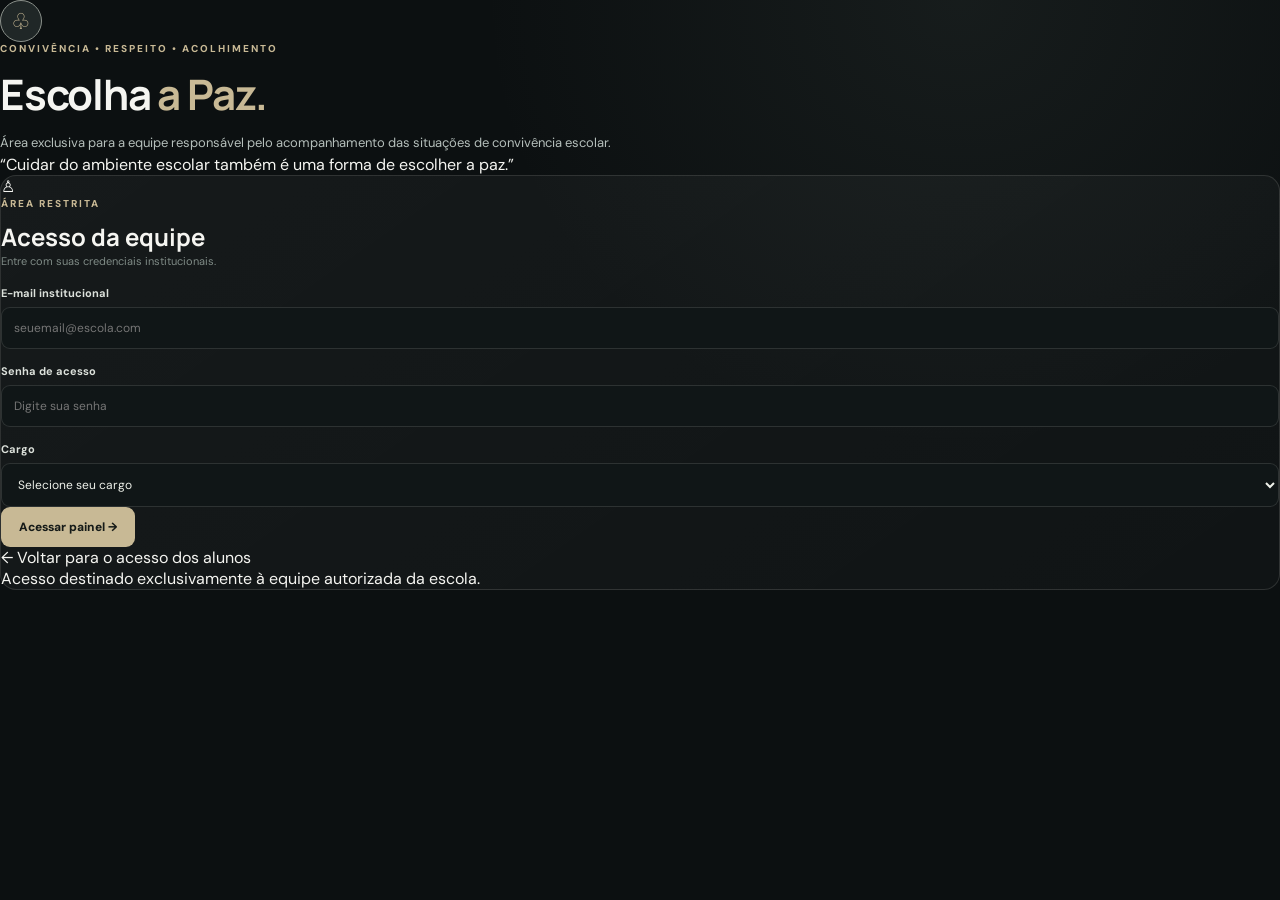
==== acesso-responsavel.html @ 420b11f8 "Add acesso-responsavel.html for team access page" ====
<!DOCTYPE html>
<html lang="pt-BR">
<head>
    <meta charset="UTF-8">
    <meta name="viewport" content="width=device-width, initial-scale=1.0">
    <title>Escolha a Paz | Acesso da Equipe</title>

    <link rel="stylesheet" href="tema.css">
    <link rel="stylesheet" href="senha-responsavel.css">
</head>

<body class="login-page">

<main class="login-shell">

    <section class="login-brand">
        <div class="brand-mark large">♧</div>

        <p class="eyebrow">CONVIVÊNCIA • RESPEITO • ACOLHIMENTO</p>

        <h1>Escolha <span>a Paz.</span></h1>

        <p class="subtitle">
            Área exclusiva para a equipe responsável pelo acompanhamento
            das situações de convivência escolar.
        </p>

        <div class="decor-line"></div>

        <p class="login-quote">
            “Cuidar do ambiente escolar também é uma forma de escolher a paz.”
        </p>
    </section>

    <section class="login-card panel">

        <div class="user-symbol">♙</div>

        <p class="eyebrow">ÁREA RESTRITA</p>

        <h2>Acesso da equipe</h2>

        <p class="muted">
            Entre com suas credenciais institucionais.
        </p>

        <form id="responsavelForm">

            <label class="field" for="email">
                E-mail institucional
            </label>

            <input
                id="email"
                type="email"
                placeholder="seuemail@escola.com"
                required
            >

            <label class="field" for="password">
                Senha de acesso
            </label>

            <input
                id="password"
                type="password"
                placeholder="Digite sua senha"
                required
            >

            <label class="field" for="cargo">
                Cargo
            </label>

            <select id="cargo" required>
                <option value="">Selecione seu cargo</option>
                <option value="secretaria">Secretaria do colégio</option>
                <option value="diretora">Diretora</option>
            </select>

            <p id="loginErro" class="login-error"></p>

            <button class="primary login-button" type="submit">
                Acessar painel <span>→</span>
            </button>

        </form>

        <a href="senha1.html" class="back-link">
            ← Voltar para o acesso dos alunos
        </a>

        <p class="login-foot">
            Acesso destinado exclusivamente à equipe autorizada da escola.
        </p>

    </section>

</main>

<script src="senha-responsavel.js"></script>

</body>
</html>
---- tema.css ----
@import url('https://fonts.googleapis.com/css2?family=DM+Sans:wght@400;500;600;700;800&family=Manrope:wght@400;500;600;700;800&display=swap');

:root {
    --bg: #0c1011;
    --panel: #151b1c;
    --panel2: #1b2324;
    --text: #f5f5f1;
    --muted: #b5bfbb;
    --soft: #7f8b86;
    --line: rgba(235,239,232,.13);
    --gold: #c8b995;
    --gold2: #e1d4b6;
    --green: #8fbea2;
    --blue: #9ebbd4;
    --amber: #d9b779;
}

* {
    box-sizing: border-box;
    margin: 0;
    padding: 0;
}

body {
    min-height: 100vh;
    background: radial-gradient(ellipse at 75% 0%,rgba(100,116,108,.12),transparent 35%),var(--bg);
    color: var(--text);
    font-family: 'DM Sans',sans-serif;
}

button, input, select, textarea {
    font: inherit;
}

button, a {
    cursor: pointer;
}

a {
    color: inherit;
    text-decoration: none;
}

.topbar {
    height: 72px;
    border-bottom: 1px solid var(--line);
    display: flex;
    align-items: center;
    justify-content: space-between;
    padding: 0 5%;
    background: rgba(12,16,17,.88);
    position: sticky;
    top: 0;
    z-index: 10;
    backdrop-filter: blur(14px);
}

.brand {
    display: flex;
    align-items: center;
    gap: 11px;
    font-family: Manrope,sans-serif;
    font-size: 21px;
    font-weight: 800;
}

.brand-mark {
    width: 42px;
    height: 42px;
    border-radius: 50%;
    display: grid;
    place-items: center;
    border: 1px solid #8b918b;
    color: var(--gold);
    background: #202727;
    font-size: 22px;
}

.navlinks {
    display: flex;
    align-items: center;
    gap: 25px;
    color: #d9ded8;
    font-size: 13px;
}

.navlinks a:hover {
    color: var(--gold);
}

.container {
    width: min(1120px,92%);
    margin: 0 auto;
    padding: 38px 0 60px;
}

.eyebrow {
    font-size: 10px;
    letter-spacing: 2px;
    color: var(--gold);
    font-weight: 800;
    margin-bottom: 10px;
}

h1, h2, h3 {
    font-family: Manrope,sans-serif;
}

h1 {
    font-size: clamp(27px,4vw,42px);
    letter-spacing: -1.2px;
}

h1 span {
    color: var(--gold);
}

.subtitle {
    color: var(--muted);
    font-size: 13px;
    line-height: 1.7;
    margin-top: 9px;
}

.panel, .card {
    background: linear-gradient(145deg,rgba(255,255,255,.045),rgba(255,255,255,.018));
    border: 1px solid var(--line);
    border-radius: 16px;
}

.primary {
    border: 0;
    border-radius: 9px;
    background: var(--gold);
    color: #151a18;
    font-size: 12px;
    font-weight: 800;
    padding: 12px 18px;
    transition: .2s;
}

.primary:hover {
    background: var(--gold2);
    transform: translateY(-2px);
}

.secondary {
    border: 1px solid var(--line);
    border-radius: 9px;
    background: transparent;
    color: var(--text);
    font-size: 12px;
    padding: 11px 16px;
}

.secondary:hover {
    border-color: var(--gold);
    color: var(--gold);
}

.grid {
    display: grid;
    gap: 16px;
}

.two {
    grid-template-columns: repeat(2,minmax(0,1fr));
}

.three {
    grid-template-columns: repeat(3,minmax(0,1fr));
}

.field {
    display: block;
    margin: 15px 0 7px;
    font-size: 11px;
    font-weight: 700;
    color: #dce1db;
}

input, select, textarea {
    width: 100%;
    border: 1px solid var(--line);
    border-radius: 9px;
    background: #101617;
    color: #edf0e9;
    padding: 12px;
    outline: none;
    font-size: 12px;
}

input:focus, select:focus, textarea:focus {
    border-color: var(--gold);
}

textarea {
    min-height: 120px;
    resize: vertical;
    line-height: 1.6;
}

.actions {
    display: flex;
    gap: 10px;
    flex-wrap: wrap;
    margin-top: 20px;
}

.muted {
    color: var(--soft);
    font-size: 11px;
    line-height: 1.6;
}

.toast {
    position: fixed;
    bottom: 22px;
    right: 22px;
    padding: 13px 18px;
    border-radius: 9px;
    background: var(--gold2);
    color: #151a18;
    font-size: 11px;
    font-weight: 800;
    box-shadow: 0 8px 30px #0007;
    opacity: 0;
    transform: translateY(10px);
    pointer-events: none;
    transition: .25s;
    z-index: 80;
}

.toast.show {
    opacity: 1;
    transform: none;
}

footer {
    border-top: 1px solid var(--line);
    padding: 20px 5%;
    text-align: center;
    color: var(--soft);
    font-size: 10px;
}

@media(max-width:700px) {
    .topbar {
        height: 62px;
        padding: 0 4%;
    }

    .brand {
        font-size: 17px;
    }

    .brand-mark {
        width: 36px;
        height: 36px;
    }

    .navlinks {
        gap: 12px;
        font-size: 11px;
    }

    .container {
        padding: 27px 0 45px;
    }

    .two, .three {
        grid-template-columns: 1fr;
    }
}
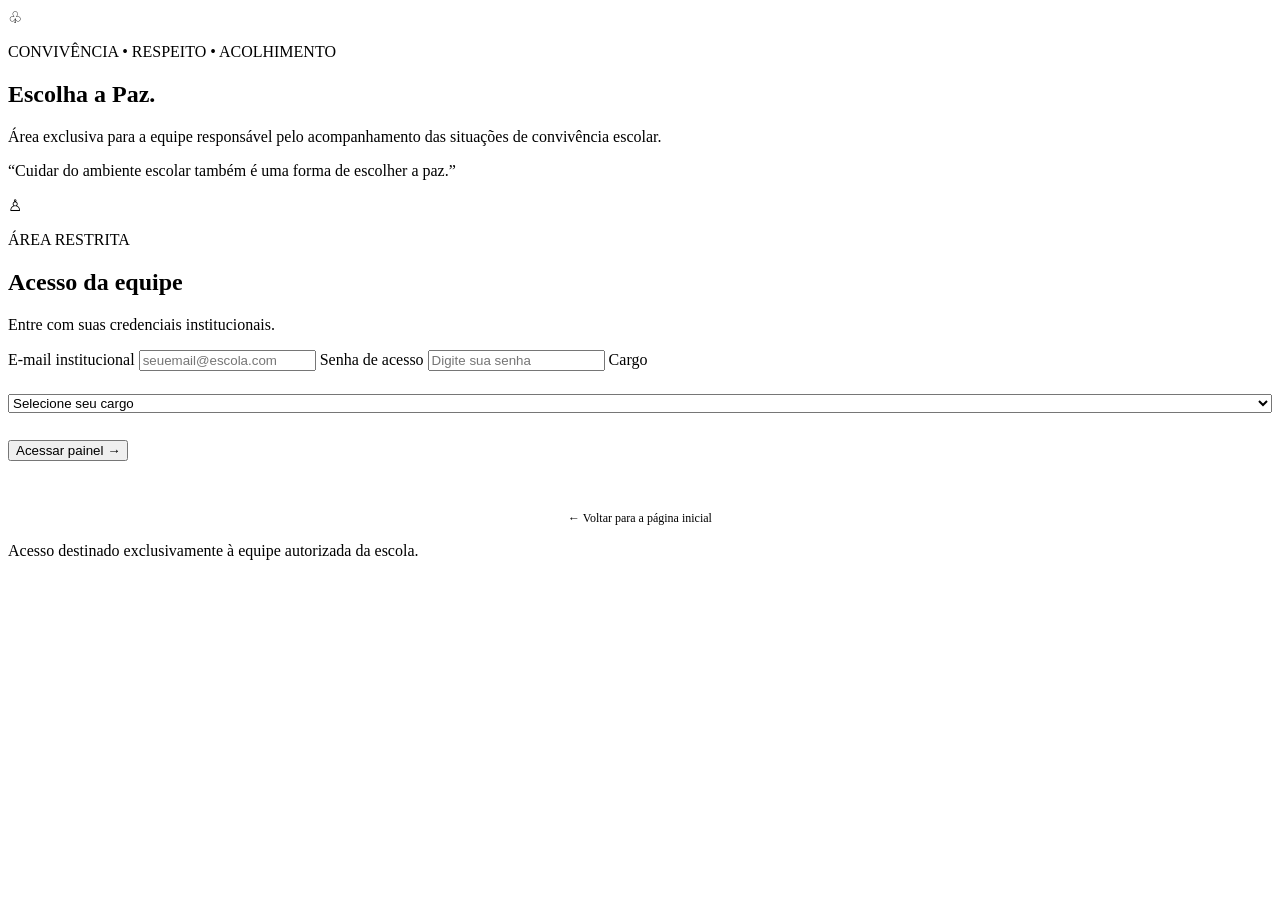
==== commit e325ad95: "Update acesso-responsavel.html" ====
--- a/acesso-responsavel.html
+++ b/acesso-responsavel.html
@@ -4,10 +4,17 @@
 <head>
     <meta charset="UTF-8">
     <meta name="viewport" content="width=device-width, initial-scale=1.0">
+
     <title>Escolha a Paz | Acesso da Equipe</title>
 
-    <link rel="stylesheet" href="tema.css">
+    <link rel="preconnect" href="https://fonts.googleapis.com">
+    <link rel="preconnect" href="https://fonts.gstatic.com" crossorigin>
+
+    <link href="https://fonts.googleapis.com/css2?family=DM+Sans:wght@400;500;600;700;800&family=Manrope:wght@400;500;600;700;800&display=swap" rel="stylesheet">
+
     <link rel="stylesheet" href="senha-responsavel.css">
+
+    <script src="senha-responsavel.js" defer></script>
 </head>
 
 <body class="login-page">
@@ -15,11 +22,16 @@
 <main class="login-shell">
 
     <section class="login-brand">
+
         <div class="brand-mark large">♧</div>
 
-        <p class="eyebrow">CONVIVÊNCIA • RESPEITO • ACOLHIMENTO</p>
+        <p class="eyebrow">
+            CONVIVÊNCIA • RESPEITO • ACOLHIMENTO
+        </p>
 
-        <h1>Escolha <span>a Paz.</span></h1>
+        <h1>
+            Escolha <span>a Paz.</span>
+        </h1>
 
         <p class="subtitle">
             Área exclusiva para a equipe responsável pelo acompanhamento
@@ -31,9 +43,10 @@
         <p class="login-quote">
             “Cuidar do ambiente escolar também é uma forma de escolher a paz.”
         </p>
+
     </section>
 
-    <section class="login-card panel">
+    <section class="login-card">
 
         <div class="user-symbol">♙</div>
 
@@ -79,16 +92,16 @@
                 <option value="diretora">Diretora</option>
             </select>
 
-            <p id="loginErro" class="login-error"></p>
-
             <button class="primary login-button" type="submit">
                 Acessar painel <span>→</span>
             </button>
 
+            <p id="loginErro" class="login-error" role="alert"></p>
+
         </form>
 
-        <a href="senha1.html" class="back-link">
-            ← Voltar para o acesso dos alunos
+        <a href="index.html" class="back-link">
+            ← Voltar para a página inicial
         </a>
 
         <p class="login-foot">
@@ -99,7 +112,5 @@
 
 </main>
 
-<script src="senha-responsavel.js"></script>
-
 </body>
 </html>
--- a/senha-responsavel.css
+++ b/senha-responsavel.css
@@ -0,0 +1,42 @@
+
+.login-error {
+    color: #e58b8b;
+    font-size: 12px;
+    margin-top: 12px;
+    text-align: center;
+    min-height: 16px;
+}
+
+.back-link {
+    display: block;
+    text-align: center;
+    margin-top: 22px;
+    color: var(--gold);
+    font-size: 12px;
+    text-decoration: none;
+    transition: .2s;
+}
+
+.back-link:hover {
+    opacity: .75;
+}
+
+.login-card select {
+    width: 100%;
+    margin-top: 8px;
+}
+
+.login-card input,
+.login-card select {
+    margin-bottom: 15px;
+}
+
+.login-card .login-button {
+    margin-top: 12px;
+}
+
+@media(max-width:760px) {
+    .back-link {
+        margin-top: 18px;
+    }
+}
